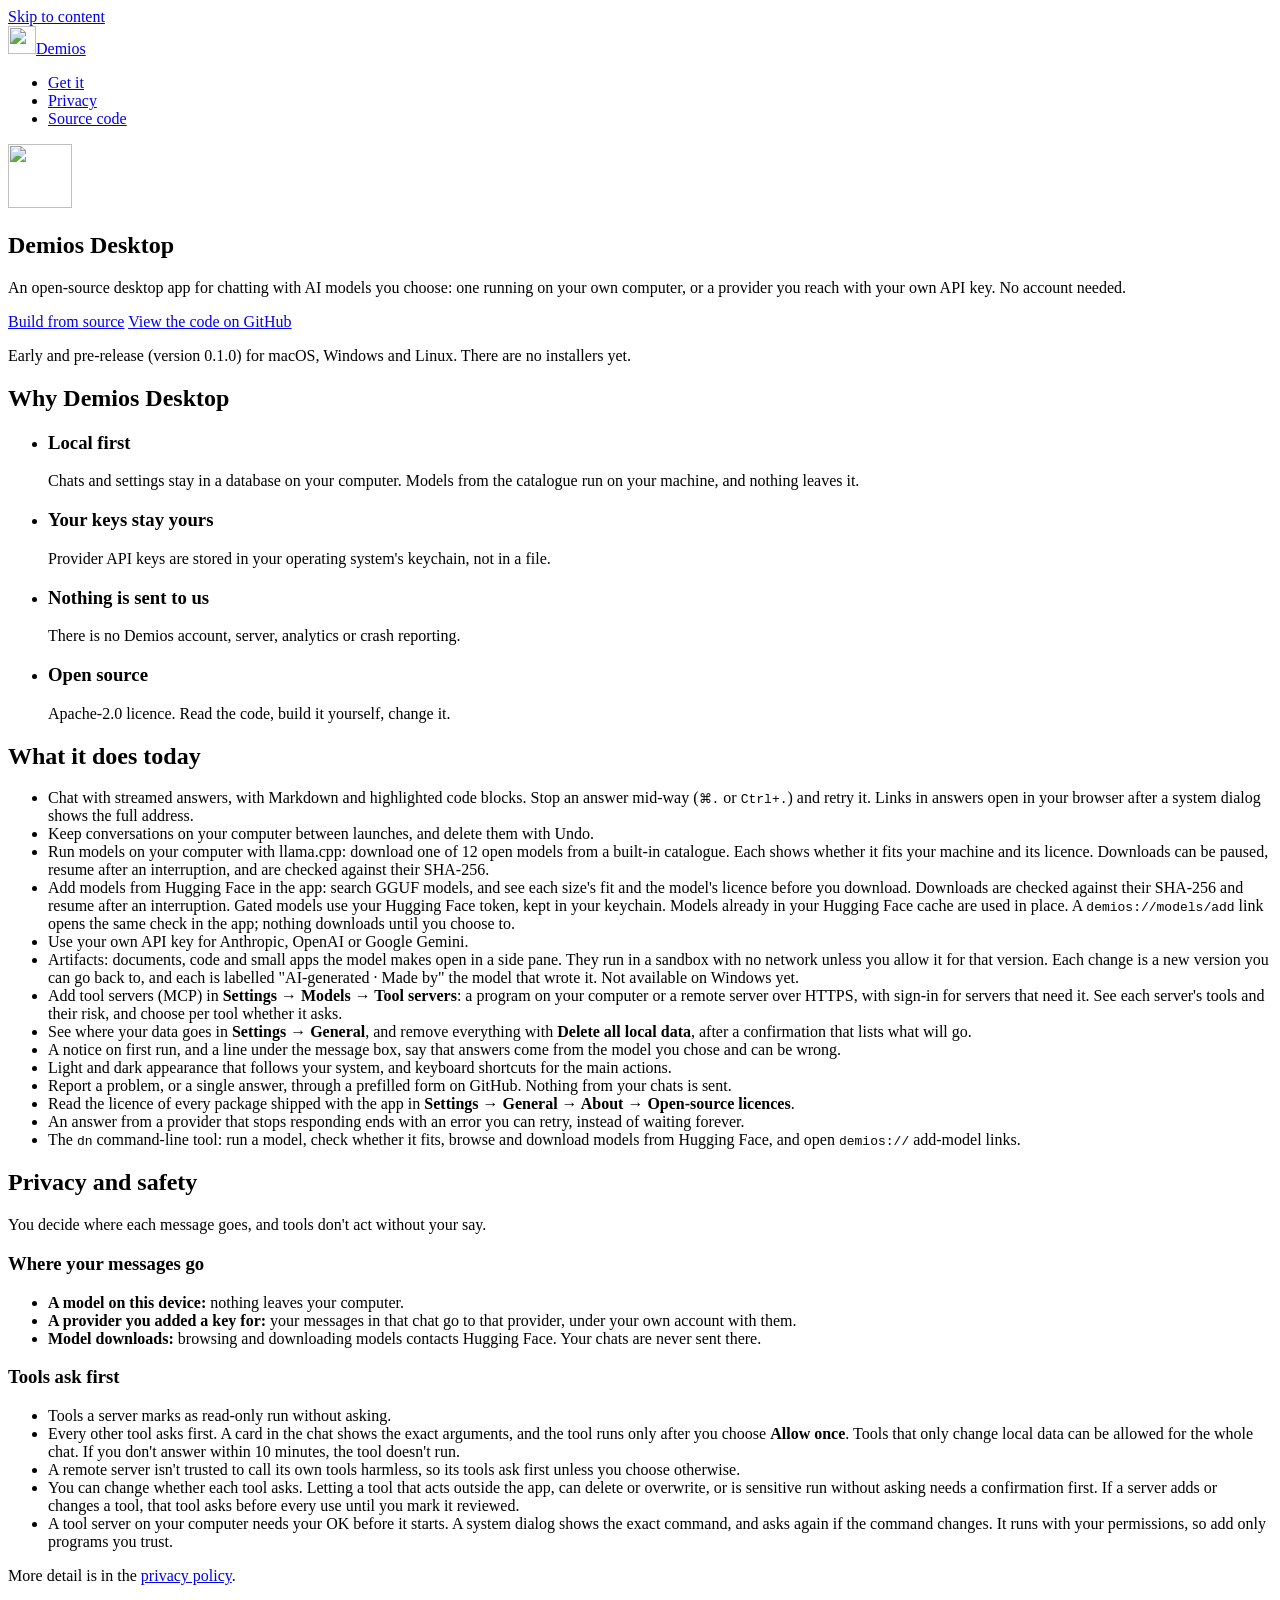
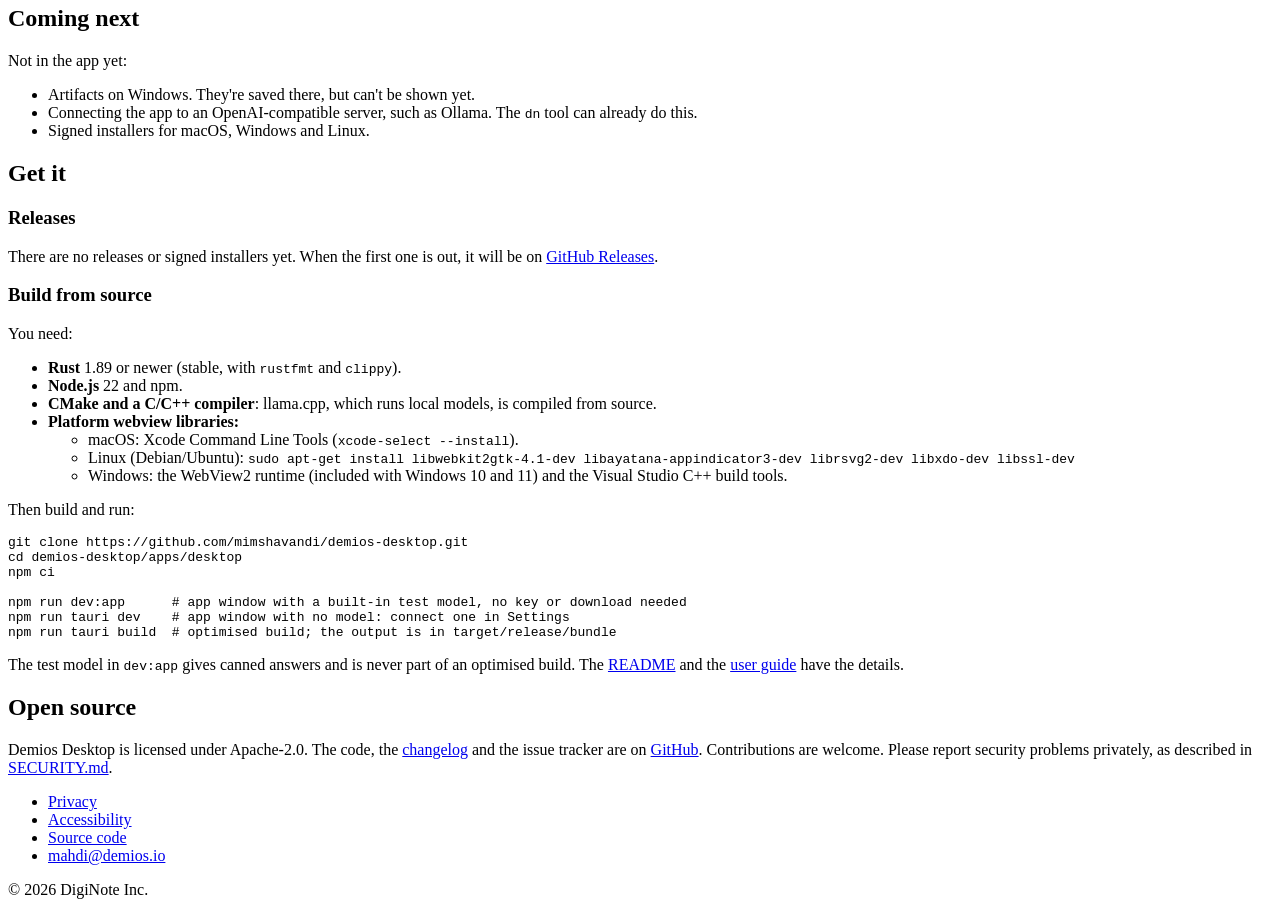
==== site/index.html @ 5a863001 "T-WEB-09: home page matches main's README (#74, #78, #84, artifacts) Co-Authored-By: Claude Opus 5.5" ====
<!doctype html>
<html lang="en">
<head>
<meta charset="utf-8">
<meta name="viewport" content="width=device-width, initial-scale=1">
<title>Demios Desktop: chat with AI models you choose</title>
<meta name="description" content="Demios Desktop is an open-source desktop app for chatting with AI models you choose: one running on your own computer, or a provider you reach with your own API key. No account needed.">
<meta name="theme-color" content="#FAFAFB" media="(prefers-color-scheme: light)">
<meta name="theme-color" content="#111115" media="(prefers-color-scheme: dark)">
<meta name="color-scheme" content="light dark">
<meta property="og:type" content="website">
<meta property="og:site_name" content="Demios">
<meta property="og:title" content="Demios Desktop: chat with AI models you choose">
<meta property="og:description" content="An open-source desktop app for chatting with AI models on your own computer, or with your own provider API keys. No account, nothing sent to us.">
<meta property="og:url" content="https://demios.io/">
<link rel="canonical" href="https://demios.io/">
<link rel="icon" href="/favicon.png" type="image/png" sizes="32x32">
<link rel="apple-touch-icon" href="/assets/icon-128.png">
<link rel="stylesheet" href="/assets/tokens.css">
<link rel="stylesheet" href="/assets/site.css">
</head>
<body>
<a class="skip-link" href="#main">Skip to content</a>
<header class="site-header">
  <div class="wrap">
    <a class="brand" href="/"><img src="/assets/icon-128.png" alt="" width="28" height="28">Demios</a>
    <nav class="site-nav" aria-label="Main">
      <ul>
        <li><a href="#get-it">Get it</a></li>
        <li><a href="/privacy/">Privacy</a></li>
        <li><a href="https://github.com/mimshavandi/demios-desktop">Source code</a></li>
      </ul>
    </nav>
  </div>
</header>

<main id="main" tabindex="-1">
  <div class="wrap">
    <section class="hero" aria-labelledby="hero-title">
      <img class="hero-icon" src="/assets/icon-128.png" alt="" width="64" height="64">
      <h1 id="hero-title">Demios Desktop</h1>
      <p class="hero-text">An open-source desktop app for chatting with AI models you choose: one running on your own computer, or a provider you reach with your own API key. No account needed.</p>
      <div class="actions">
        <a class="button button-primary" href="#get-it">Build from source</a>
        <a class="button button-secondary" href="https://github.com/mimshavandi/demios-desktop">View the code on GitHub</a>
      </div>
      <p class="status-note">Early and pre-release (version 0.1.0) for macOS, Windows and Linux. There are no installers yet.</p>
    </section>

    <section class="section" aria-labelledby="why">
      <h2 id="why">Why Demios Desktop</h2>
      <ul class="grid">
        <li class="card">
          <h3>Local first</h3>
          <p>Chats and settings stay in a database on your computer. Models from the catalogue run on your machine, and nothing leaves it.</p>
        </li>
        <li class="card">
          <h3>Your keys stay yours</h3>
          <p>Provider API keys are stored in your operating system's keychain, not in a file.</p>
        </li>
        <li class="card">
          <h3>Nothing is sent to us</h3>
          <p>There is no Demios account, server, analytics or crash reporting.</p>
        </li>
        <li class="card">
          <h3>Open source</h3>
          <p>Apache-2.0 licence. Read the code, build it yourself, change it.</p>
        </li>
      </ul>
    </section>

    <section class="section" aria-labelledby="today">
      <h2 id="today">What it does today</h2>
      <ul class="list">
        <li>Chat with streamed answers, with Markdown and highlighted code blocks. Stop an answer mid-way (<kbd>⌘.</kbd> or <kbd>Ctrl+.</kbd>) and retry it. Links in answers open in your browser after a system dialog shows the full address.</li>
        <li>Keep conversations on your computer between launches, and delete them with Undo.</li>
        <li>Run models on your computer with llama.cpp: download one of 12 open models from a built-in catalogue. Each shows whether it fits your machine and its licence. Downloads can be paused, resume after an interruption, and are checked against their SHA-256.</li>
        <li>Add models from Hugging Face in the app: search GGUF models, and see each size's fit and the model's licence before you download. Downloads are checked against their SHA-256 and resume after an interruption. Gated models use your Hugging Face token, kept in your keychain. Models already in your Hugging Face cache are used in place. A <code>demios://models/add</code> link opens the same check in the app; nothing downloads until you choose to.</li>
        <li>Use your own API key for Anthropic, OpenAI or Google Gemini.</li>
        <li>Artifacts: documents, code and small apps the model makes open in a side pane. They run in a sandbox with no network unless you allow it for that version. Each change is a new version you can go back to, and each is labelled "AI-generated · Made by" the model that wrote it. Not available on Windows yet.</li>
        <li>Add tool servers (MCP) in <strong>Settings → Models → Tool servers</strong>: a program on your computer or a remote server over HTTPS, with sign-in for servers that need it. See each server's tools and their risk, and choose per tool whether it asks.</li>
        <li>See where your data goes in <strong>Settings → General</strong>, and remove everything with <strong>Delete all local data</strong>, after a confirmation that lists what will go.</li>
        <li>A notice on first run, and a line under the message box, say that answers come from the model you chose and can be wrong.</li>
        <li>Light and dark appearance that follows your system, and keyboard shortcuts for the main actions.</li>
        <li>Report a problem, or a single answer, through a prefilled form on GitHub. Nothing from your chats is sent.</li>
        <li>Read the licence of every package shipped with the app in <strong>Settings → General → About → Open-source licences</strong>.</li>
        <li>An answer from a provider that stops responding ends with an error you can retry, instead of waiting forever.</li>
        <li>The <code>dn</code> command-line tool: run a model, check whether it fits, browse and download models from Hugging Face, and open <code>demios://</code> add-model links.</li>
      </ul>
    </section>

    <section class="section" aria-labelledby="privacy-safety">
      <h2 id="privacy-safety">Privacy and safety</h2>
      <p class="section-lead">You decide where each message goes, and tools don't act without your say.</p>
      <h3>Where your messages go</h3>
      <ul class="list">
        <li><strong>A model on this device:</strong> nothing leaves your computer.</li>
        <li><strong>A provider you added a key for:</strong> your messages in that chat go to that provider, under your own account with them.</li>
        <li><strong>Model downloads:</strong> browsing and downloading models contacts Hugging Face. Your chats are never sent there.</li>
      </ul>
      <h3>Tools ask first</h3>
      <ul class="list">
        <li>Tools a server marks as read-only run without asking.</li>
        <li>Every other tool asks first. A card in the chat shows the exact arguments, and the tool runs only after you choose <strong>Allow once</strong>. Tools that only change local data can be allowed for the whole chat. If you don't answer within 10 minutes, the tool doesn't run.</li>
        <li>A remote server isn't trusted to call its own tools harmless, so its tools ask first unless you choose otherwise.</li>
        <li>You can change whether each tool asks. Letting a tool that acts outside the app, can delete or overwrite, or is sensitive run without asking needs a confirmation first. If a server adds or changes a tool, that tool asks before every use until you mark it reviewed.</li>
        <li>A tool server on your computer needs your OK before it starts. A system dialog shows the exact command, and asks again if the command changes. It runs with your permissions, so add only programs you trust.</li>
      </ul>
      <p>More detail is in the <a href="/privacy/">privacy policy</a>.</p>
    </section>

    <section class="section" aria-labelledby="next">
      <h2 id="next">Coming next</h2>
      <p class="section-lead">Not in the app yet:</p>
      <ul class="list">
        <li>Artifacts on Windows. They're saved there, but can't be shown yet.</li>
        <li>Connecting the app to an OpenAI-compatible server, such as Ollama. The <code>dn</code> tool can already do this.</li>
        <li>Signed installers for macOS, Windows and Linux.</li>
      </ul>
    </section>

    <section class="section" aria-labelledby="get-it">
      <h2 id="get-it" tabindex="-1">Get it</h2>
      <h3>Releases</h3>
      <p>There are no releases or signed installers yet. When the first one is out, it will be on <a href="https://github.com/mimshavandi/demios-desktop/releases">GitHub Releases</a>.</p>

      <h3>Build from source</h3>
      <p>You need:</p>
      <ul class="list">
        <li><strong>Rust</strong> 1.89 or newer (stable, with <code>rustfmt</code> and <code>clippy</code>).</li>
        <li><strong>Node.js</strong> 22 and npm.</li>
        <li><strong>CMake and a C/C++ compiler</strong>: llama.cpp, which runs local models, is compiled from source.</li>
        <li><strong>Platform webview libraries:</strong>
          <ul class="list">
            <li>macOS: Xcode Command Line Tools (<code>xcode-select --install</code>).</li>
            <li>Linux (Debian/Ubuntu): <code>sudo apt-get install libwebkit2gtk-4.1-dev libayatana-appindicator3-dev librsvg2-dev libxdo-dev libssl-dev</code></li>
            <li>Windows: the WebView2 runtime (included with Windows 10 and 11) and the Visual Studio C++ build tools.</li>
          </ul>
        </li>
      </ul>
      <p>Then build and run:</p>
<pre><code>git clone https://github.com/mimshavandi/demios-desktop.git
cd demios-desktop/apps/desktop
npm ci

npm run dev:app      # app window with a built-in test model, no key or download needed
npm run tauri dev    # app window with no model: connect one in Settings
npm run tauri build  # optimised build; the output is in target/release/bundle</code></pre>
      <p>The test model in <code>dev:app</code> gives canned answers and is never part of an optimised build. The <a href="https://github.com/mimshavandi/demios-desktop#readme">README</a> and the <a href="https://github.com/mimshavandi/demios-desktop/tree/main/docs/user">user guide</a> have the details.</p>
    </section>

    <section class="section" aria-labelledby="open-source">
      <h2 id="open-source">Open source</h2>
      <p>Demios Desktop is licensed under Apache-2.0. The code, the <a href="https://github.com/mimshavandi/demios-desktop/blob/main/CHANGELOG.md">changelog</a> and the issue tracker are on <a href="https://github.com/mimshavandi/demios-desktop">GitHub</a>. Contributions are welcome. Please report security problems privately, as described in <a href="https://github.com/mimshavandi/demios-desktop/blob/main/SECURITY.md">SECURITY.md</a>.</p>
    </section>
  </div>
</main>

<footer class="site-footer">
  <div class="wrap">
    <ul>
      <li><a href="/privacy/">Privacy</a></li>
      <li><a href="/accessibility/">Accessibility</a></li>
      <li><a href="https://github.com/mimshavandi/demios-desktop">Source code</a></li>
      <li><a href="mailto:mahdi@demios.io">mahdi@demios.io</a></li>
    </ul>
    <p>© 2026 DigiNote Inc.</p>
  </div>
</footer>
</body>
</html>
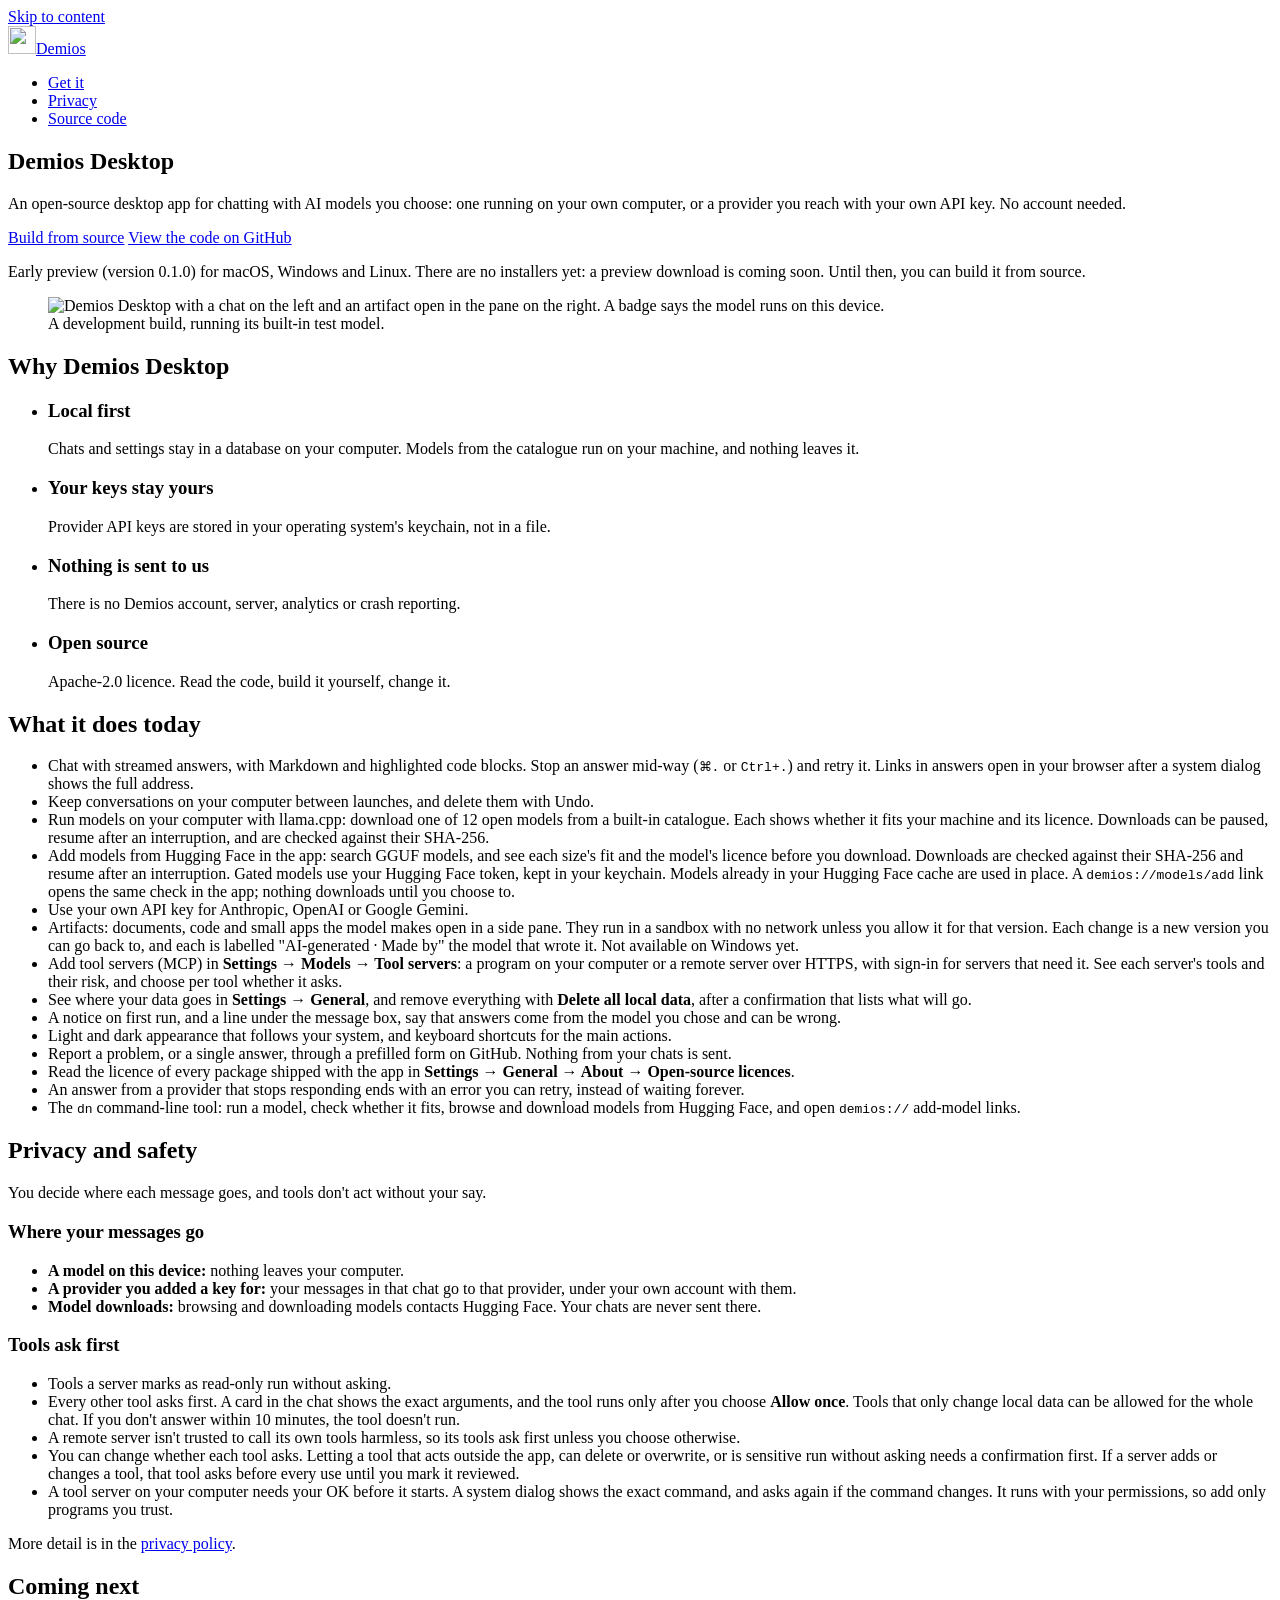
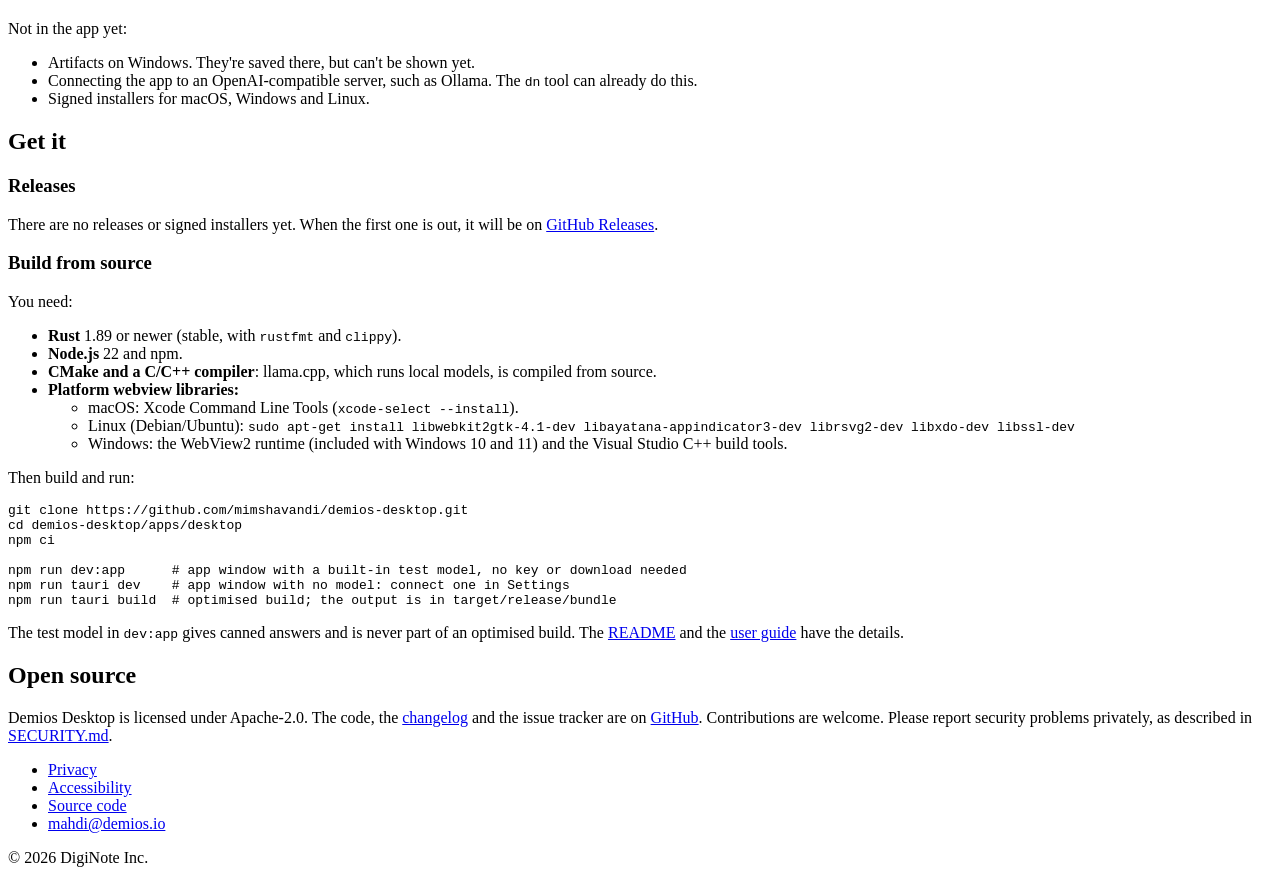
==== commit b065ed70: "T-WEB-11: site uses the app's design tokens only; aligned header and hero Co-Authored-By: Claude Opu" ====
--- a/site/index.html
+++ b/site/index.html
@@ -37,14 +37,22 @@
 <main id="main" tabindex="-1">
   <div class="wrap">
     <section class="hero" aria-labelledby="hero-title">
-      <img class="hero-icon" src="/assets/icon-128.png" alt="" width="64" height="64">
-      <h1 id="hero-title">Demios Desktop</h1>
-      <p class="hero-text">An open-source desktop app for chatting with AI models you choose: one running on your own computer, or a provider you reach with your own API key. No account needed.</p>
-      <div class="actions">
-        <a class="button button-primary" href="#get-it">Build from source</a>
-        <a class="button button-secondary" href="https://github.com/mimshavandi/demios-desktop">View the code on GitHub</a>
+      <div class="hero-copy">
+        <h1 id="hero-title">Demios Desktop</h1>
+        <p class="hero-text">An open-source desktop app for chatting with AI models you choose: one running on your own computer, or a provider you reach with your own API key. No account needed.</p>
+        <div class="actions">
+          <a class="button button-primary" href="#get-it">Build from source</a>
+          <a class="button button-secondary" href="https://github.com/mimshavandi/demios-desktop">View the code on GitHub</a>
+        </div>
+        <p class="status-note">Early preview (version 0.1.0) for macOS, Windows and Linux. There are no installers yet: a preview download is coming soon. Until then, you can build it from source.</p>
       </div>
-      <p class="status-note">Early and pre-release (version 0.1.0) for macOS, Windows and Linux. There are no installers yet.</p>
+      <figure class="hero-shot">
+        <picture>
+          <source srcset="/assets/app-dark.jpg" media="(prefers-color-scheme: dark)">
+          <img src="/assets/app-light.jpg" width="1360" height="820" alt="Demios Desktop with a chat on the left and an artifact open in the pane on the right. A badge says the model runs on this device.">
+        </picture>
+        <figcaption>A development build, running its built-in test model.</figcaption>
+      </figure>
     </section>
 
     <section class="section" aria-labelledby="why">
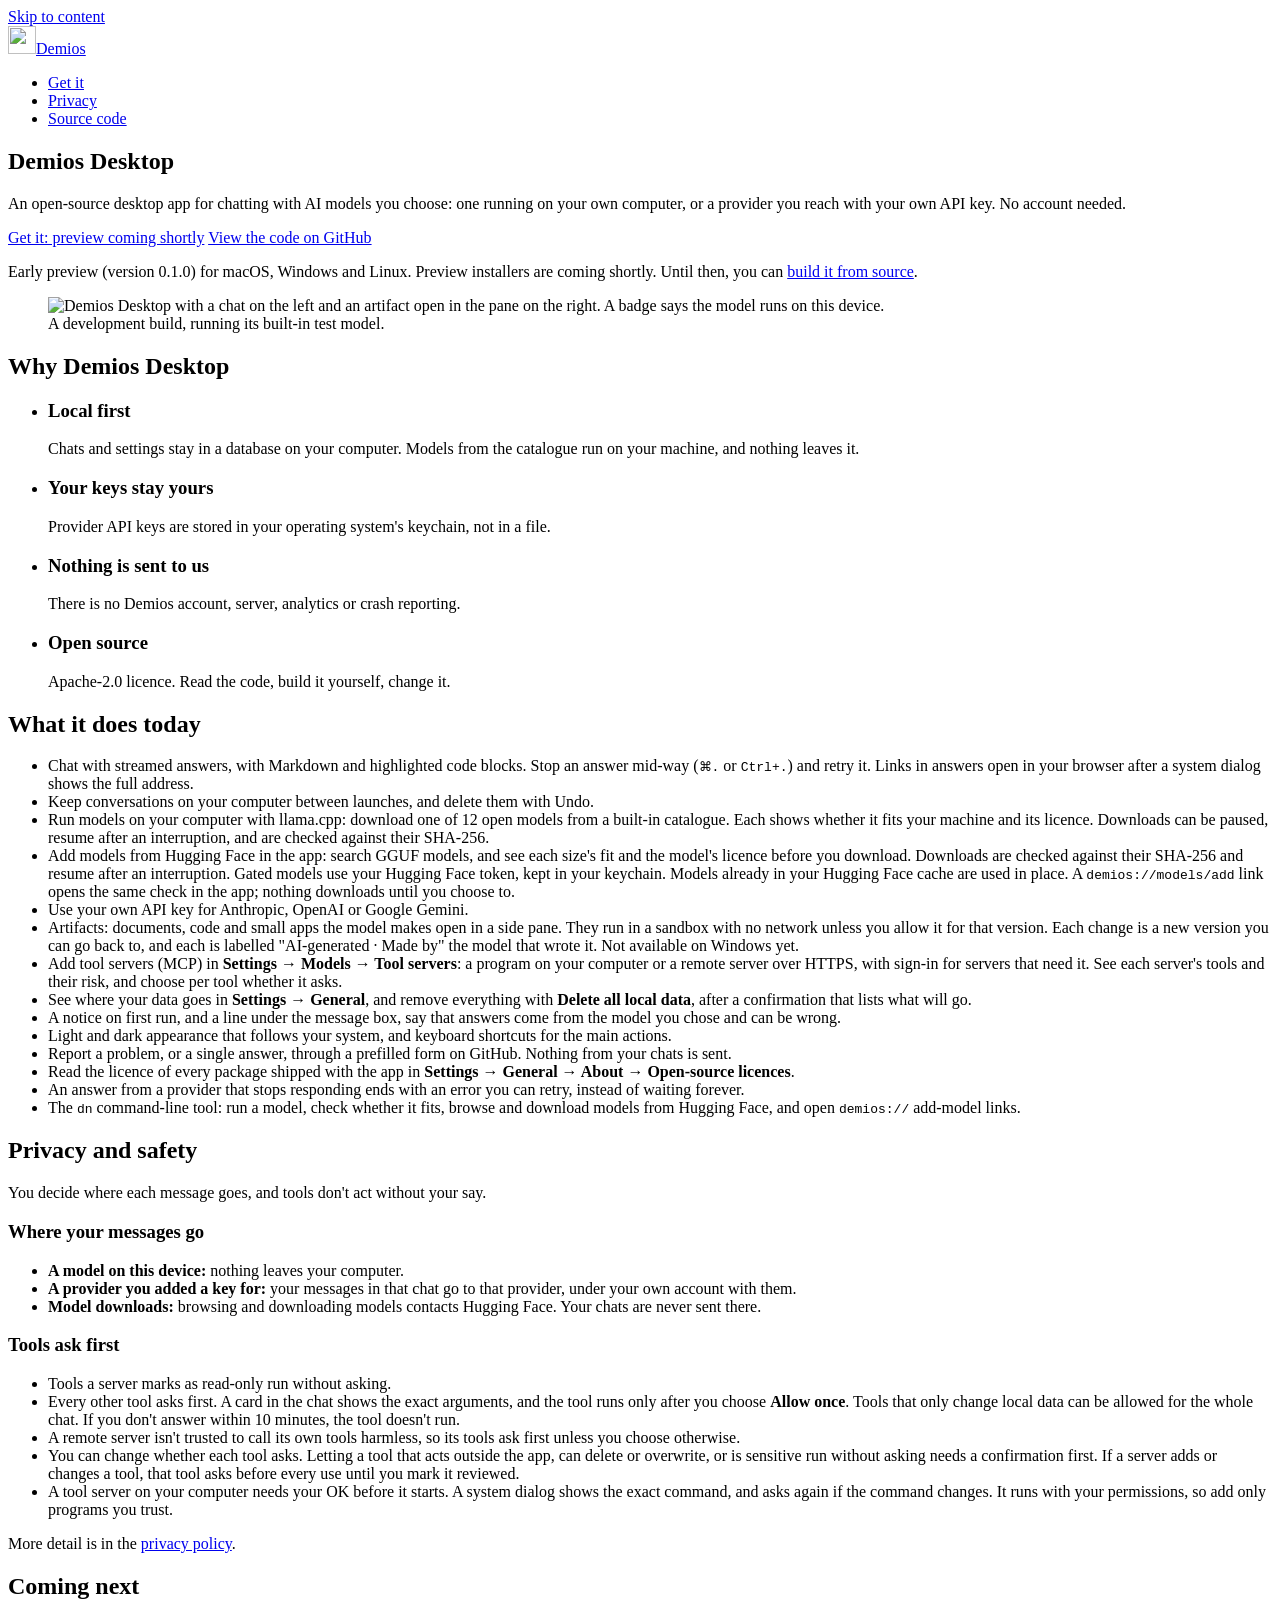
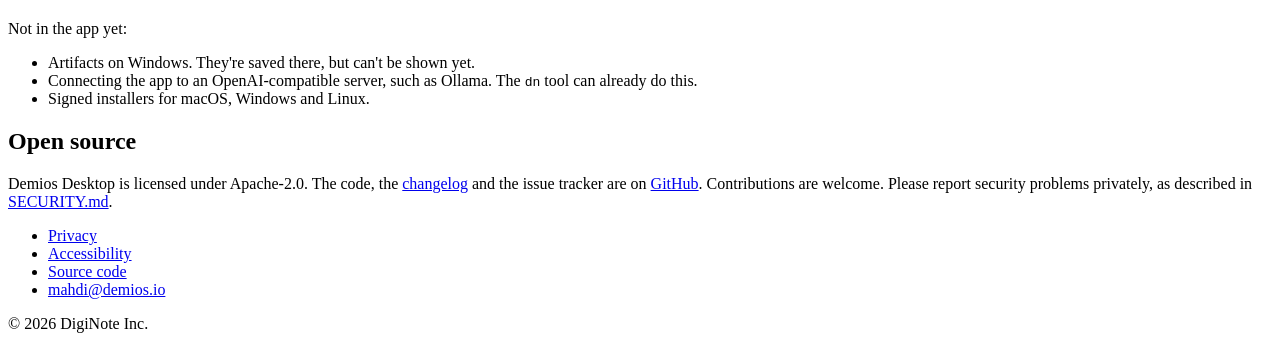
==== commit 68a1951a: "T-WEB-11: Get it is the installer page (coming-shortly state); build steps live in the README Co-Aut" ====
--- a/site/index.html
+++ b/site/index.html
@@ -26,7 +26,7 @@
     <a class="brand" href="/"><img src="/assets/icon-128.png" alt="" width="28" height="28">Demios</a>
     <nav class="site-nav" aria-label="Main">
       <ul>
-        <li><a href="#get-it">Get it</a></li>
+        <li><a href="/download/">Get it</a></li>
         <li><a href="/privacy/">Privacy</a></li>
         <li><a href="https://github.com/mimshavandi/demios-desktop">Source code</a></li>
       </ul>
@@ -41,10 +41,10 @@
         <h1 id="hero-title">Demios Desktop</h1>
         <p class="hero-text">An open-source desktop app for chatting with AI models you choose: one running on your own computer, or a provider you reach with your own API key. No account needed.</p>
         <div class="actions">
-          <a class="button button-primary" href="#get-it">Build from source</a>
+          <a class="button button-primary" href="/download/">Get it: preview coming shortly</a>
           <a class="button button-secondary" href="https://github.com/mimshavandi/demios-desktop">View the code on GitHub</a>
         </div>
-        <p class="status-note">Early preview (version 0.1.0) for macOS, Windows and Linux. There are no installers yet: a preview download is coming soon. Until then, you can build it from source.</p>
+        <p class="status-note">Early preview (version 0.1.0) for macOS, Windows and Linux. Preview installers are coming shortly. Until then, you can <a href="https://github.com/mimshavandi/demios-desktop#install">build it from source</a>.</p>
       </div>
       <figure class="hero-shot">
         <picture>
@@ -127,36 +127,6 @@
       </ul>
     </section>
 
-    <section class="section" aria-labelledby="get-it">
-      <h2 id="get-it" tabindex="-1">Get it</h2>
-      <h3>Releases</h3>
-      <p>There are no releases or signed installers yet. When the first one is out, it will be on <a href="https://github.com/mimshavandi/demios-desktop/releases">GitHub Releases</a>.</p>
-
-      <h3>Build from source</h3>
-      <p>You need:</p>
-      <ul class="list">
-        <li><strong>Rust</strong> 1.89 or newer (stable, with <code>rustfmt</code> and <code>clippy</code>).</li>
-        <li><strong>Node.js</strong> 22 and npm.</li>
-        <li><strong>CMake and a C/C++ compiler</strong>: llama.cpp, which runs local models, is compiled from source.</li>
-        <li><strong>Platform webview libraries:</strong>
-          <ul class="list">
-            <li>macOS: Xcode Command Line Tools (<code>xcode-select --install</code>).</li>
-            <li>Linux (Debian/Ubuntu): <code>sudo apt-get install libwebkit2gtk-4.1-dev libayatana-appindicator3-dev librsvg2-dev libxdo-dev libssl-dev</code></li>
-            <li>Windows: the WebView2 runtime (included with Windows 10 and 11) and the Visual Studio C++ build tools.</li>
-          </ul>
-        </li>
-      </ul>
-      <p>Then build and run:</p>
-<pre><code>git clone https://github.com/mimshavandi/demios-desktop.git
-cd demios-desktop/apps/desktop
-npm ci
-
-npm run dev:app      # app window with a built-in test model, no key or download needed
-npm run tauri dev    # app window with no model: connect one in Settings
-npm run tauri build  # optimised build; the output is in target/release/bundle</code></pre>
-      <p>The test model in <code>dev:app</code> gives canned answers and is never part of an optimised build. The <a href="https://github.com/mimshavandi/demios-desktop#readme">README</a> and the <a href="https://github.com/mimshavandi/demios-desktop/tree/main/docs/user">user guide</a> have the details.</p>
-    </section>
-
     <section class="section" aria-labelledby="open-source">
       <h2 id="open-source">Open source</h2>
       <p>Demios Desktop is licensed under Apache-2.0. The code, the <a href="https://github.com/mimshavandi/demios-desktop/blob/main/CHANGELOG.md">changelog</a> and the issue tracker are on <a href="https://github.com/mimshavandi/demios-desktop">GitHub</a>. Contributions are welcome. Please report security problems privately, as described in <a href="https://github.com/mimshavandi/demios-desktop/blob/main/SECURITY.md">SECURITY.md</a>.</p>
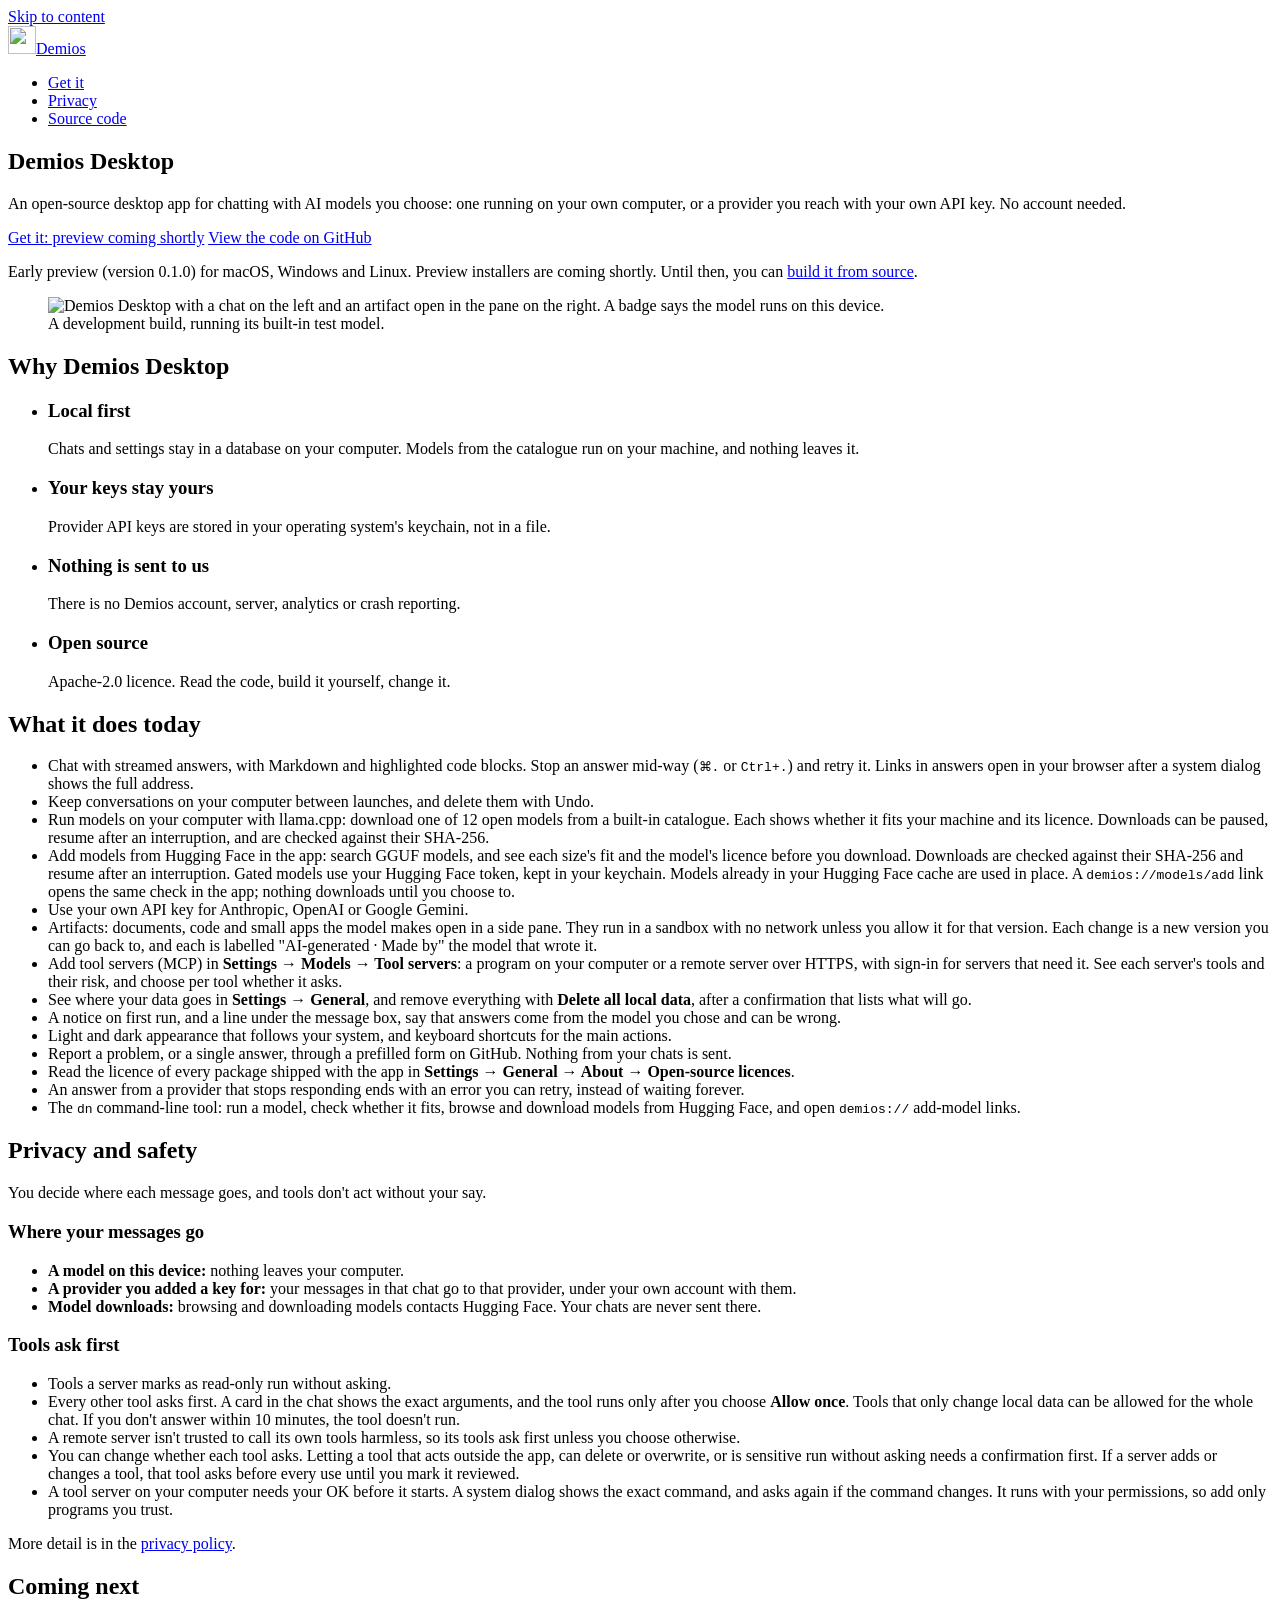
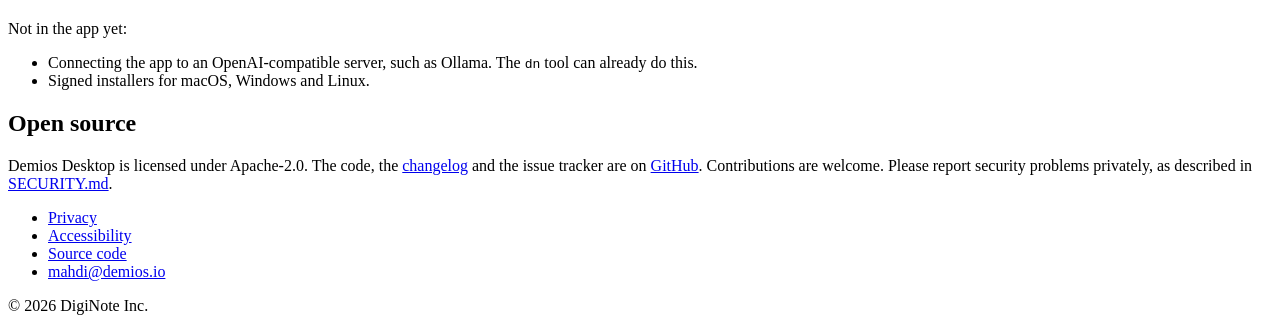
==== commit d4dc6323: "T-WEB-12: artifacts work on Windows now (#98); privacy synced with PR 31 at fa97999 Co-Authored-By: " ====
--- a/site/index.html
+++ b/site/index.html
@@ -85,7 +85,7 @@
         <li>Run models on your computer with llama.cpp: download one of 12 open models from a built-in catalogue. Each shows whether it fits your machine and its licence. Downloads can be paused, resume after an interruption, and are checked against their SHA-256.</li>
         <li>Add models from Hugging Face in the app: search GGUF models, and see each size's fit and the model's licence before you download. Downloads are checked against their SHA-256 and resume after an interruption. Gated models use your Hugging Face token, kept in your keychain. Models already in your Hugging Face cache are used in place. A <code>demios://models/add</code> link opens the same check in the app; nothing downloads until you choose to.</li>
         <li>Use your own API key for Anthropic, OpenAI or Google Gemini.</li>
-        <li>Artifacts: documents, code and small apps the model makes open in a side pane. They run in a sandbox with no network unless you allow it for that version. Each change is a new version you can go back to, and each is labelled "AI-generated · Made by" the model that wrote it. Not available on Windows yet.</li>
+        <li>Artifacts: documents, code and small apps the model makes open in a side pane. They run in a sandbox with no network unless you allow it for that version. Each change is a new version you can go back to, and each is labelled "AI-generated · Made by" the model that wrote it.</li>
         <li>Add tool servers (MCP) in <strong>Settings → Models → Tool servers</strong>: a program on your computer or a remote server over HTTPS, with sign-in for servers that need it. See each server's tools and their risk, and choose per tool whether it asks.</li>
         <li>See where your data goes in <strong>Settings → General</strong>, and remove everything with <strong>Delete all local data</strong>, after a confirmation that lists what will go.</li>
         <li>A notice on first run, and a line under the message box, say that answers come from the model you chose and can be wrong.</li>
@@ -121,7 +121,6 @@
       <h2 id="next">Coming next</h2>
       <p class="section-lead">Not in the app yet:</p>
       <ul class="list">
-        <li>Artifacts on Windows. They're saved there, but can't be shown yet.</li>
         <li>Connecting the app to an OpenAI-compatible server, such as Ollama. The <code>dn</code> tool can already do this.</li>
         <li>Signed installers for macOS, Windows and Linux.</li>
       </ul>
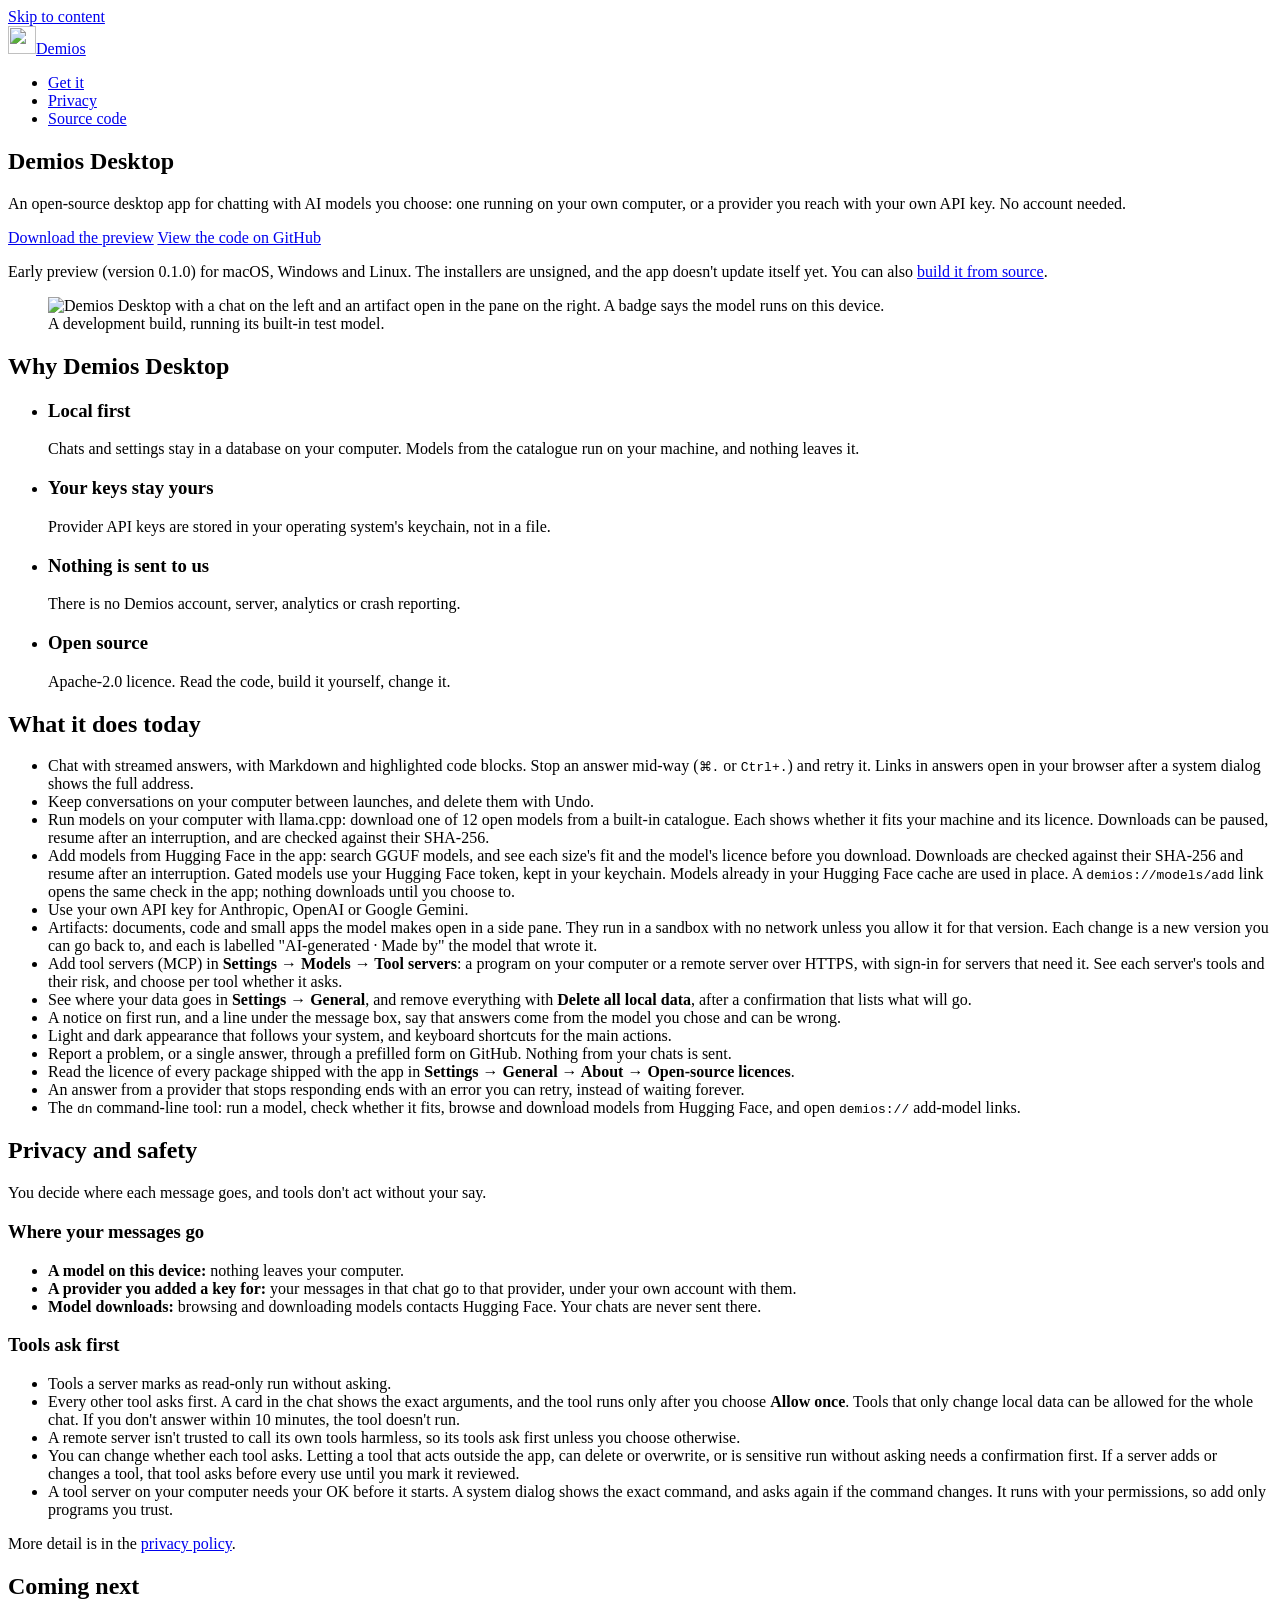
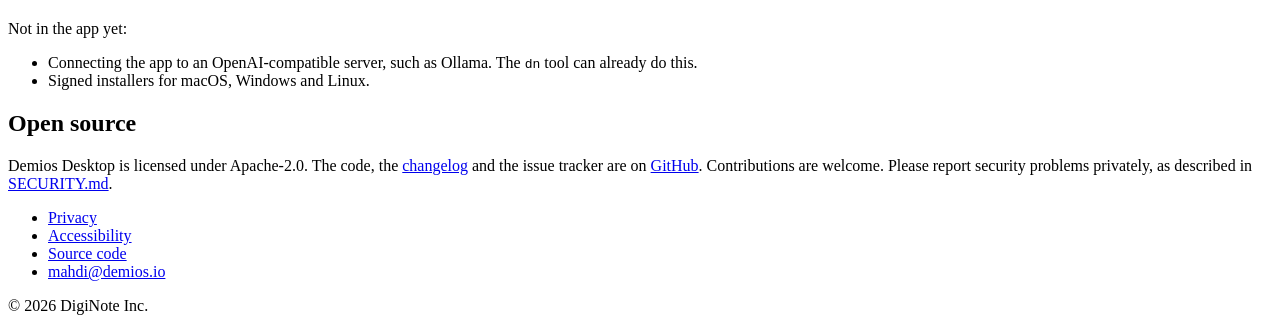
==== commit 5bd9c764: "T-WEB-17: Get it wires the preview release v0.1.0-preview.454e01b Co-Authored-By: Claude Opus 5.5 <n" ====
--- a/site/index.html
+++ b/site/index.html
@@ -41,10 +41,10 @@
         <h1 id="hero-title">Demios Desktop</h1>
         <p class="hero-text">An open-source desktop app for chatting with AI models you choose: one running on your own computer, or a provider you reach with your own API key. No account needed.</p>
         <div class="actions">
-          <a class="button button-primary" href="/download/">Get it: preview coming shortly</a>
+          <a class="button button-primary" href="/download/">Download the preview</a>
           <a class="button button-secondary" href="https://github.com/mimshavandi/demios-desktop">View the code on GitHub</a>
         </div>
-        <p class="status-note">Early preview (version 0.1.0) for macOS, Windows and Linux. Preview installers are coming shortly. Until then, you can <a href="https://github.com/mimshavandi/demios-desktop#install">build it from source</a>.</p>
+        <p class="status-note">Early preview (version 0.1.0) for macOS, Windows and Linux. The installers are unsigned, and the app doesn't update itself yet. You can also <a href="https://github.com/mimshavandi/demios-desktop#install">build it from source</a>.</p>
       </div>
       <figure class="hero-shot">
         <picture>
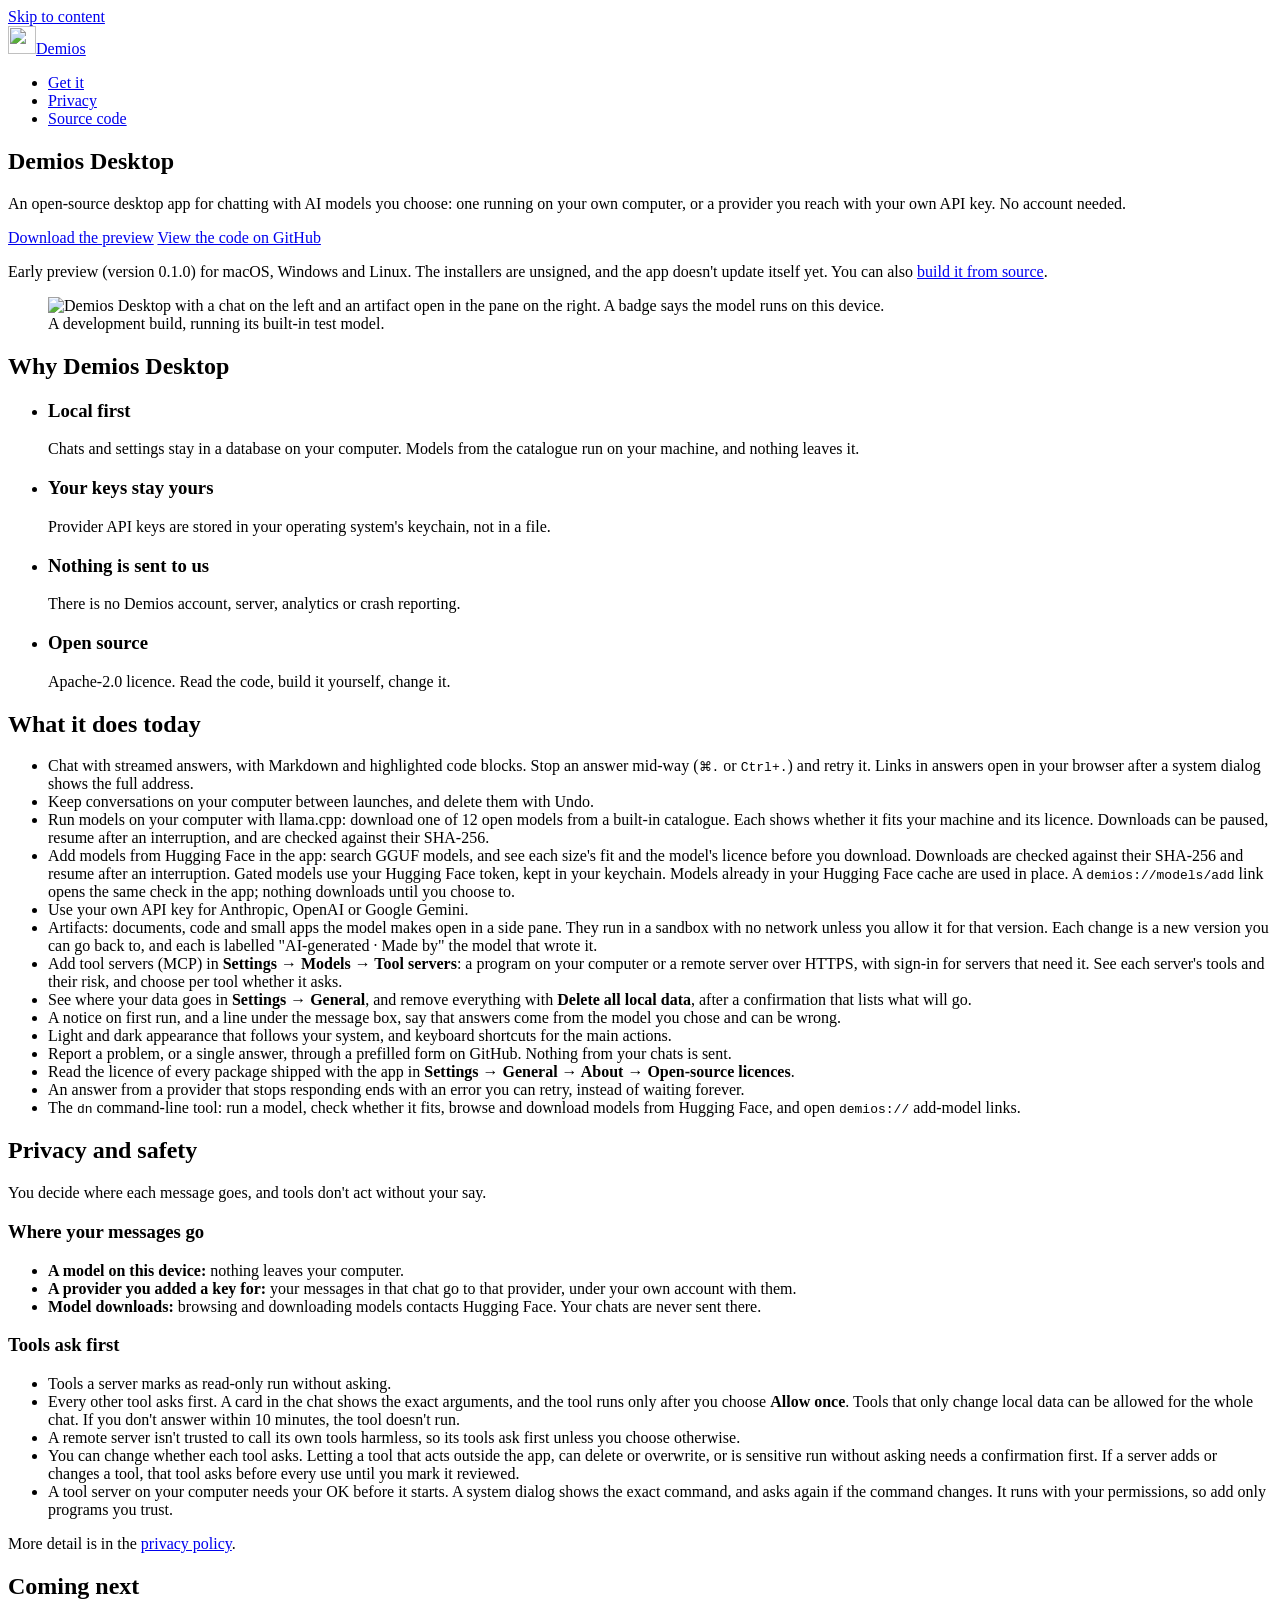
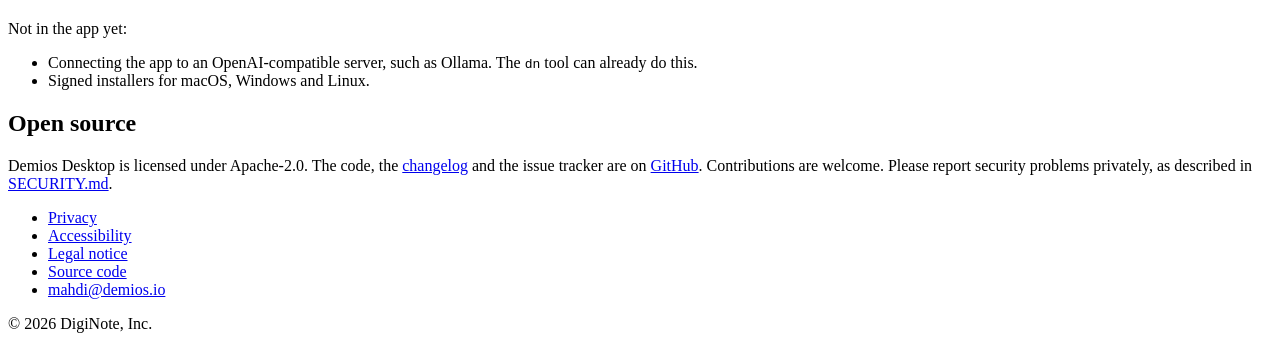
==== commit b76dd771: "T-WEB-18: publish the Impressum (PR 148, main 8291663); DigiNote, Inc. across the site Co-Authored-B" ====
--- a/site/index.html
+++ b/site/index.html
@@ -138,10 +138,11 @@
     <ul>
       <li><a href="/privacy/">Privacy</a></li>
       <li><a href="/accessibility/">Accessibility</a></li>
+      <li><a href="/impressum/">Legal notice</a></li>
       <li><a href="https://github.com/mimshavandi/demios-desktop">Source code</a></li>
       <li><a href="mailto:mahdi@demios.io">mahdi@demios.io</a></li>
     </ul>
-    <p>© 2026 DigiNote Inc.</p>
+    <p>© 2026 DigiNote, Inc.</p>
   </div>
 </footer>
 </body>
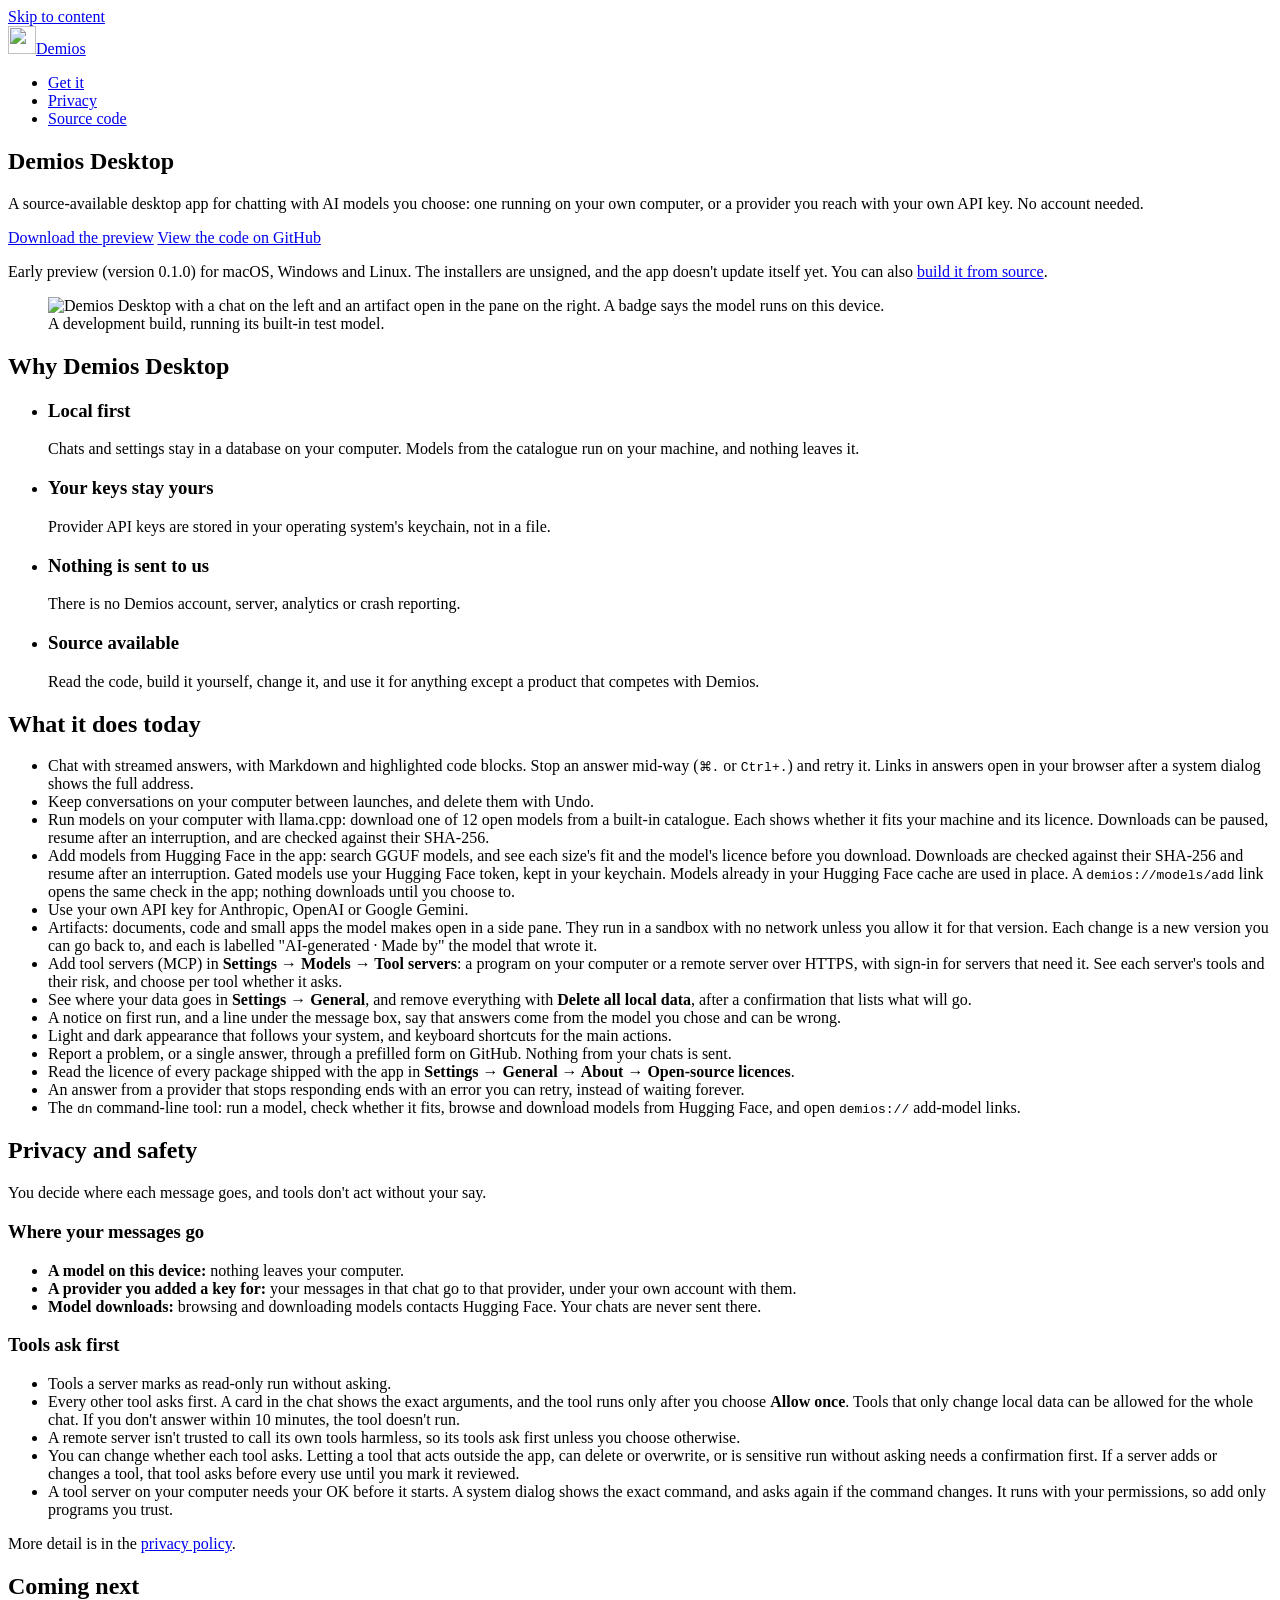
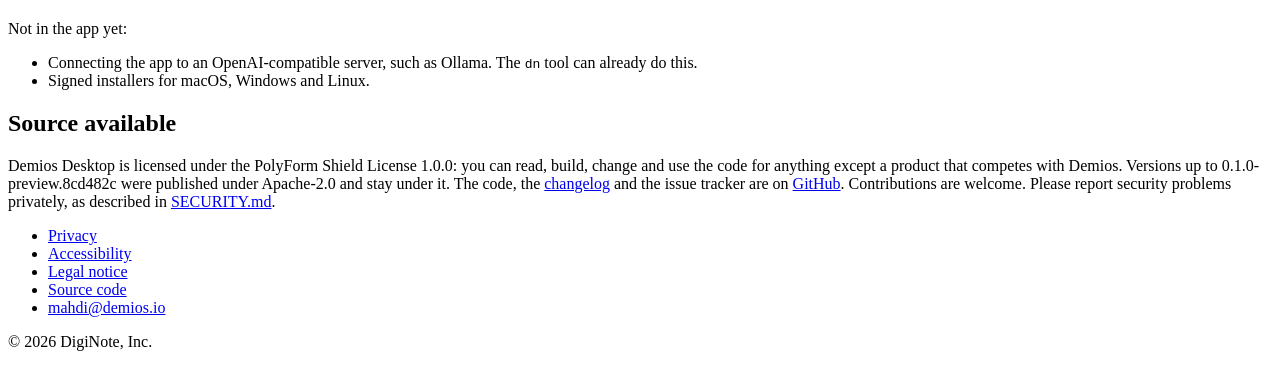
==== commit 85a09c6b: "site: source-available under PolyForm Shield 1.0.0 (demios-desktop ADR-0017) Co-Authored-By: Claude " ====
--- a/site/index.html
+++ b/site/index.html
@@ -4,14 +4,14 @@
 <meta charset="utf-8">
 <meta name="viewport" content="width=device-width, initial-scale=1">
 <title>Demios Desktop: chat with AI models you choose</title>
-<meta name="description" content="Demios Desktop is an open-source desktop app for chatting with AI models you choose: one running on your own computer, or a provider you reach with your own API key. No account needed.">
+<meta name="description" content="Demios Desktop is a source-available desktop app for chatting with AI models you choose: one running on your own computer, or a provider you reach with your own API key. No account needed.">
 <meta name="theme-color" content="#FAFAFB" media="(prefers-color-scheme: light)">
 <meta name="theme-color" content="#111115" media="(prefers-color-scheme: dark)">
 <meta name="color-scheme" content="light dark">
 <meta property="og:type" content="website">
 <meta property="og:site_name" content="Demios">
 <meta property="og:title" content="Demios Desktop: chat with AI models you choose">
-<meta property="og:description" content="An open-source desktop app for chatting with AI models on your own computer, or with your own provider API keys. No account, nothing sent to us.">
+<meta property="og:description" content="A source-available desktop app for chatting with AI models on your own computer, or with your own provider API keys. No account, nothing sent to us.">
 <meta property="og:url" content="https://demios.io/">
 <link rel="canonical" href="https://demios.io/">
 <link rel="icon" href="/favicon.png" type="image/png" sizes="32x32">
@@ -39,7 +39,7 @@
     <section class="hero" aria-labelledby="hero-title">
       <div class="hero-copy">
         <h1 id="hero-title">Demios Desktop</h1>
-        <p class="hero-text">An open-source desktop app for chatting with AI models you choose: one running on your own computer, or a provider you reach with your own API key. No account needed.</p>
+        <p class="hero-text">A source-available desktop app for chatting with AI models you choose: one running on your own computer, or a provider you reach with your own API key. No account needed.</p>
         <div class="actions">
           <a class="button button-primary" href="/download/">Download the preview</a>
           <a class="button button-secondary" href="https://github.com/mimshavandi/demios-desktop">View the code on GitHub</a>
@@ -71,8 +71,8 @@
           <p>There is no Demios account, server, analytics or crash reporting.</p>
         </li>
         <li class="card">
-          <h3>Open source</h3>
-          <p>Apache-2.0 licence. Read the code, build it yourself, change it.</p>
+          <h3>Source available</h3>
+          <p>Read the code, build it yourself, change it, and use it for anything except a product that competes with Demios.</p>
         </li>
       </ul>
     </section>
@@ -126,9 +126,9 @@
       </ul>
     </section>
 
-    <section class="section" aria-labelledby="open-source">
-      <h2 id="open-source">Open source</h2>
-      <p>Demios Desktop is licensed under Apache-2.0. The code, the <a href="https://github.com/mimshavandi/demios-desktop/blob/main/CHANGELOG.md">changelog</a> and the issue tracker are on <a href="https://github.com/mimshavandi/demios-desktop">GitHub</a>. Contributions are welcome. Please report security problems privately, as described in <a href="https://github.com/mimshavandi/demios-desktop/blob/main/SECURITY.md">SECURITY.md</a>.</p>
+    <section class="section" aria-labelledby="source">
+      <h2 id="source">Source available</h2>
+      <p>Demios Desktop is licensed under the PolyForm Shield License 1.0.0: you can read, build, change and use the code for anything except a product that competes with Demios. Versions up to 0.1.0-preview.8cd482c were published under Apache-2.0 and stay under it. The code, the <a href="https://github.com/mimshavandi/demios-desktop/blob/main/CHANGELOG.md">changelog</a> and the issue tracker are on <a href="https://github.com/mimshavandi/demios-desktop">GitHub</a>. Contributions are welcome. Please report security problems privately, as described in <a href="https://github.com/mimshavandi/demios-desktop/blob/main/SECURITY.md">SECURITY.md</a>.</p>
     </section>
   </div>
 </main>
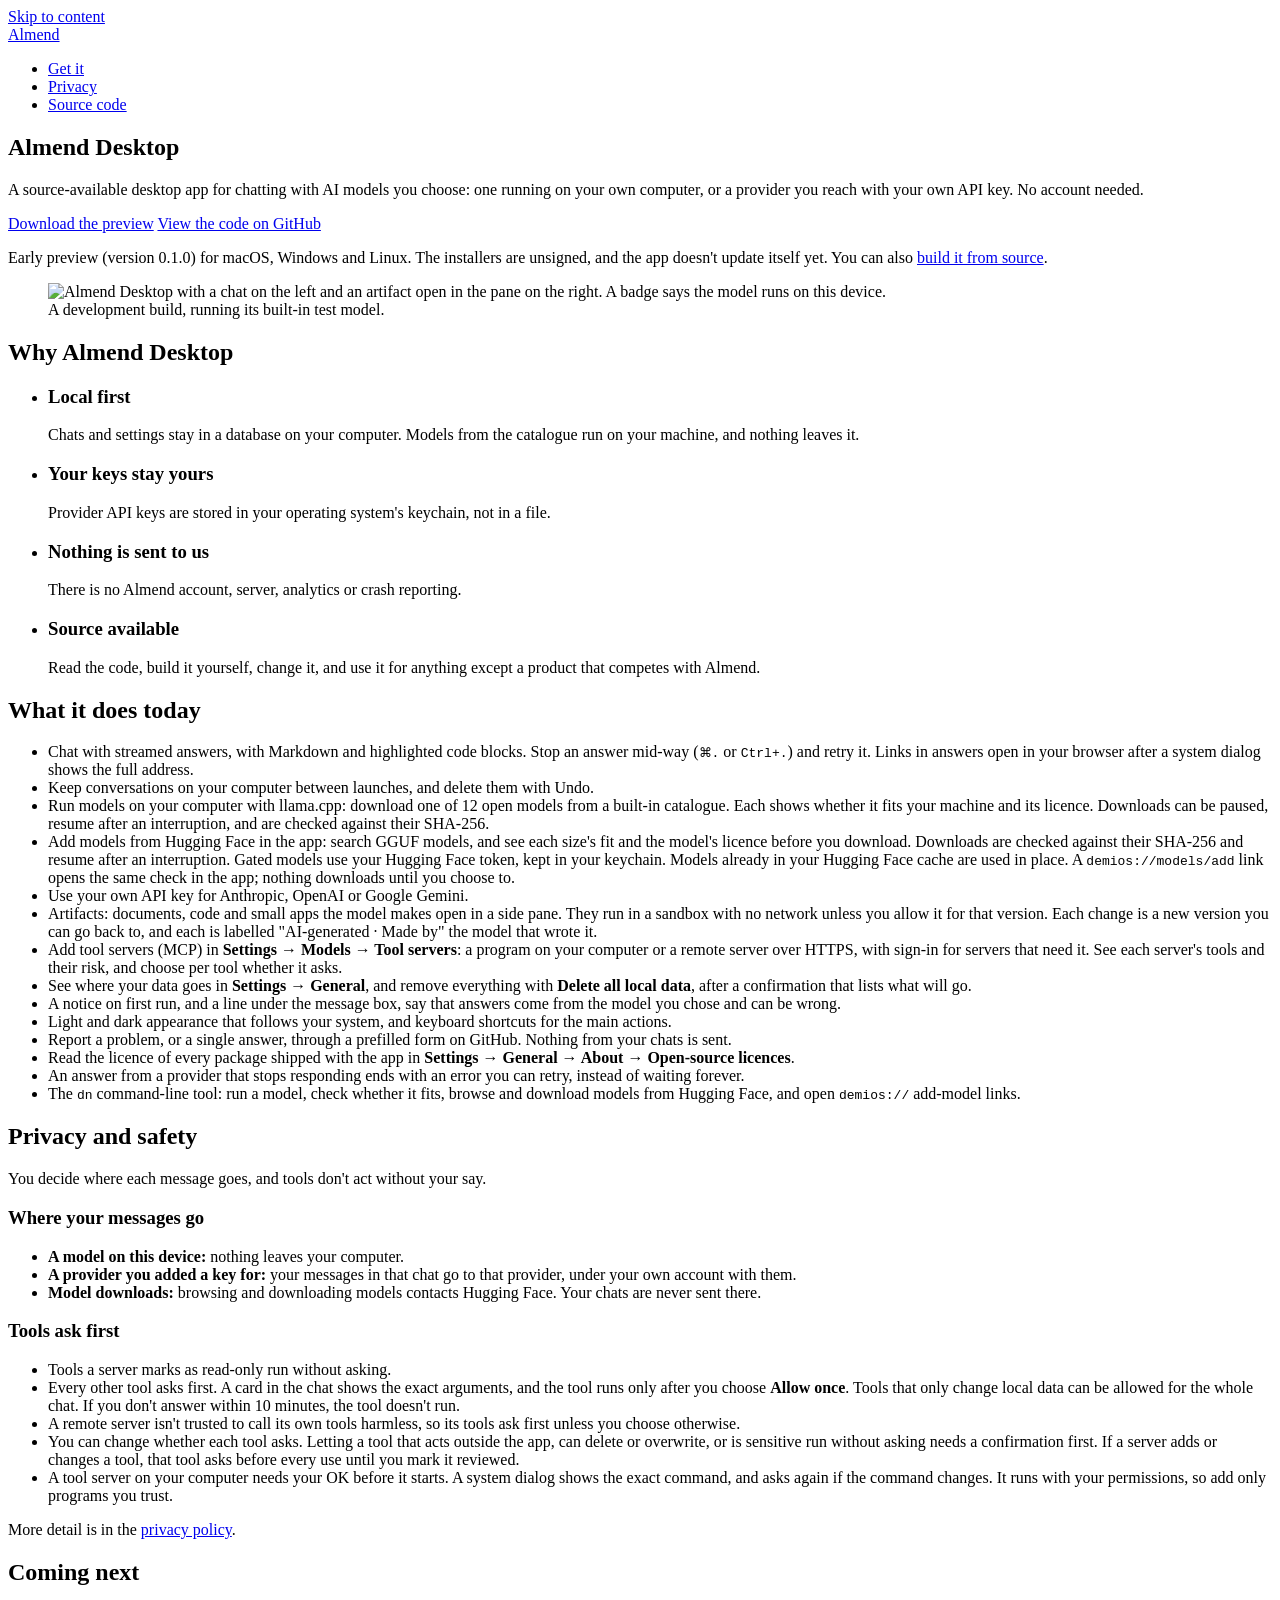
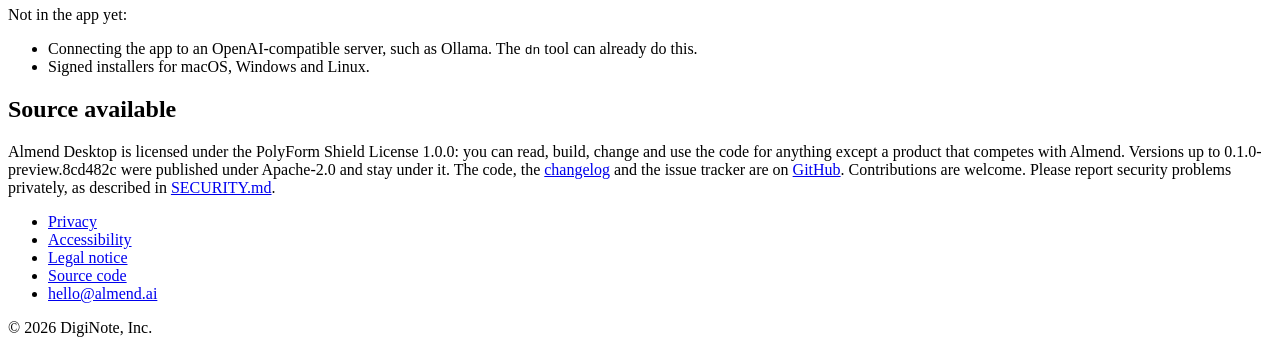
==== commit 6030a084: "T-WEB-22: rebuild the site as Almend for almend.ai (D-052); text wordmark, hello@almend.ai; privacy " ====
--- a/site/index.html
+++ b/site/index.html
@@ -3,17 +3,17 @@
 <head>
 <meta charset="utf-8">
 <meta name="viewport" content="width=device-width, initial-scale=1">
-<title>Demios Desktop: chat with AI models you choose</title>
-<meta name="description" content="Demios Desktop is a source-available desktop app for chatting with AI models you choose: one running on your own computer, or a provider you reach with your own API key. No account needed.">
+<title>Almend Desktop: chat with AI models you choose</title>
+<meta name="description" content="Almend Desktop is a source-available desktop app for chatting with AI models you choose: one running on your own computer, or a provider you reach with your own API key. No account needed.">
 <meta name="theme-color" content="#FAFAFB" media="(prefers-color-scheme: light)">
 <meta name="theme-color" content="#111115" media="(prefers-color-scheme: dark)">
 <meta name="color-scheme" content="light dark">
 <meta property="og:type" content="website">
-<meta property="og:site_name" content="Demios">
-<meta property="og:title" content="Demios Desktop: chat with AI models you choose">
+<meta property="og:site_name" content="Almend">
+<meta property="og:title" content="Almend Desktop: chat with AI models you choose">
 <meta property="og:description" content="A source-available desktop app for chatting with AI models on your own computer, or with your own provider API keys. No account, nothing sent to us.">
-<meta property="og:url" content="https://demios.io/">
-<link rel="canonical" href="https://demios.io/">
+<meta property="og:url" content="https://almend.ai/">
+<link rel="canonical" href="https://almend.ai/">
 <link rel="icon" href="/favicon.png" type="image/png" sizes="32x32">
 <link rel="apple-touch-icon" href="/assets/icon-128.png">
 <link rel="stylesheet" href="/assets/tokens.css">
@@ -23,7 +23,7 @@
 <a class="skip-link" href="#main">Skip to content</a>
 <header class="site-header">
   <div class="wrap">
-    <a class="brand" href="/"><img src="/assets/icon-128.png" alt="" width="28" height="28">Demios</a>
+    <a class="brand" href="/">Almend</a>
     <nav class="site-nav" aria-label="Main">
       <ul>
         <li><a href="/download/">Get it</a></li>
@@ -38,7 +38,7 @@
   <div class="wrap">
     <section class="hero" aria-labelledby="hero-title">
       <div class="hero-copy">
-        <h1 id="hero-title">Demios Desktop</h1>
+        <h1 id="hero-title">Almend Desktop</h1>
         <p class="hero-text">A source-available desktop app for chatting with AI models you choose: one running on your own computer, or a provider you reach with your own API key. No account needed.</p>
         <div class="actions">
           <a class="button button-primary" href="/download/">Download the preview</a>
@@ -49,14 +49,14 @@
       <figure class="hero-shot">
         <picture>
           <source srcset="/assets/app-dark.jpg" media="(prefers-color-scheme: dark)">
-          <img src="/assets/app-light.jpg" width="1360" height="820" alt="Demios Desktop with a chat on the left and an artifact open in the pane on the right. A badge says the model runs on this device.">
+          <img src="/assets/app-light.jpg" width="1360" height="820" alt="Almend Desktop with a chat on the left and an artifact open in the pane on the right. A badge says the model runs on this device.">
         </picture>
         <figcaption>A development build, running its built-in test model.</figcaption>
       </figure>
     </section>
 
     <section class="section" aria-labelledby="why">
-      <h2 id="why">Why Demios Desktop</h2>
+      <h2 id="why">Why Almend Desktop</h2>
       <ul class="grid">
         <li class="card">
           <h3>Local first</h3>
@@ -68,11 +68,11 @@
         </li>
         <li class="card">
           <h3>Nothing is sent to us</h3>
-          <p>There is no Demios account, server, analytics or crash reporting.</p>
+          <p>There is no Almend account, server, analytics or crash reporting.</p>
         </li>
         <li class="card">
           <h3>Source available</h3>
-          <p>Read the code, build it yourself, change it, and use it for anything except a product that competes with Demios.</p>
+          <p>Read the code, build it yourself, change it, and use it for anything except a product that competes with Almend.</p>
         </li>
       </ul>
     </section>
@@ -128,7 +128,7 @@
 
     <section class="section" aria-labelledby="source">
       <h2 id="source">Source available</h2>
-      <p>Demios Desktop is licensed under the PolyForm Shield License 1.0.0: you can read, build, change and use the code for anything except a product that competes with Demios. Versions up to 0.1.0-preview.8cd482c were published under Apache-2.0 and stay under it. The code, the <a href="https://github.com/mimshavandi/demios-desktop/blob/main/CHANGELOG.md">changelog</a> and the issue tracker are on <a href="https://github.com/mimshavandi/demios-desktop">GitHub</a>. Contributions are welcome. Please report security problems privately, as described in <a href="https://github.com/mimshavandi/demios-desktop/blob/main/SECURITY.md">SECURITY.md</a>.</p>
+      <p>Almend Desktop is licensed under the PolyForm Shield License 1.0.0: you can read, build, change and use the code for anything except a product that competes with Almend. Versions up to 0.1.0-preview.8cd482c were published under Apache-2.0 and stay under it. The code, the <a href="https://github.com/mimshavandi/demios-desktop/blob/main/CHANGELOG.md">changelog</a> and the issue tracker are on <a href="https://github.com/mimshavandi/demios-desktop">GitHub</a>. Contributions are welcome. Please report security problems privately, as described in <a href="https://github.com/mimshavandi/demios-desktop/blob/main/SECURITY.md">SECURITY.md</a>.</p>
     </section>
   </div>
 </main>
@@ -140,7 +140,7 @@
       <li><a href="/accessibility/">Accessibility</a></li>
       <li><a href="/impressum/">Legal notice</a></li>
       <li><a href="https://github.com/mimshavandi/demios-desktop">Source code</a></li>
-      <li><a href="mailto:mahdi@demios.io">mahdi@demios.io</a></li>
+      <li><a href="mailto:hello@almend.ai">hello@almend.ai</a></li>
     </ul>
     <p>© 2026 DigiNote, Inc.</p>
   </div>
